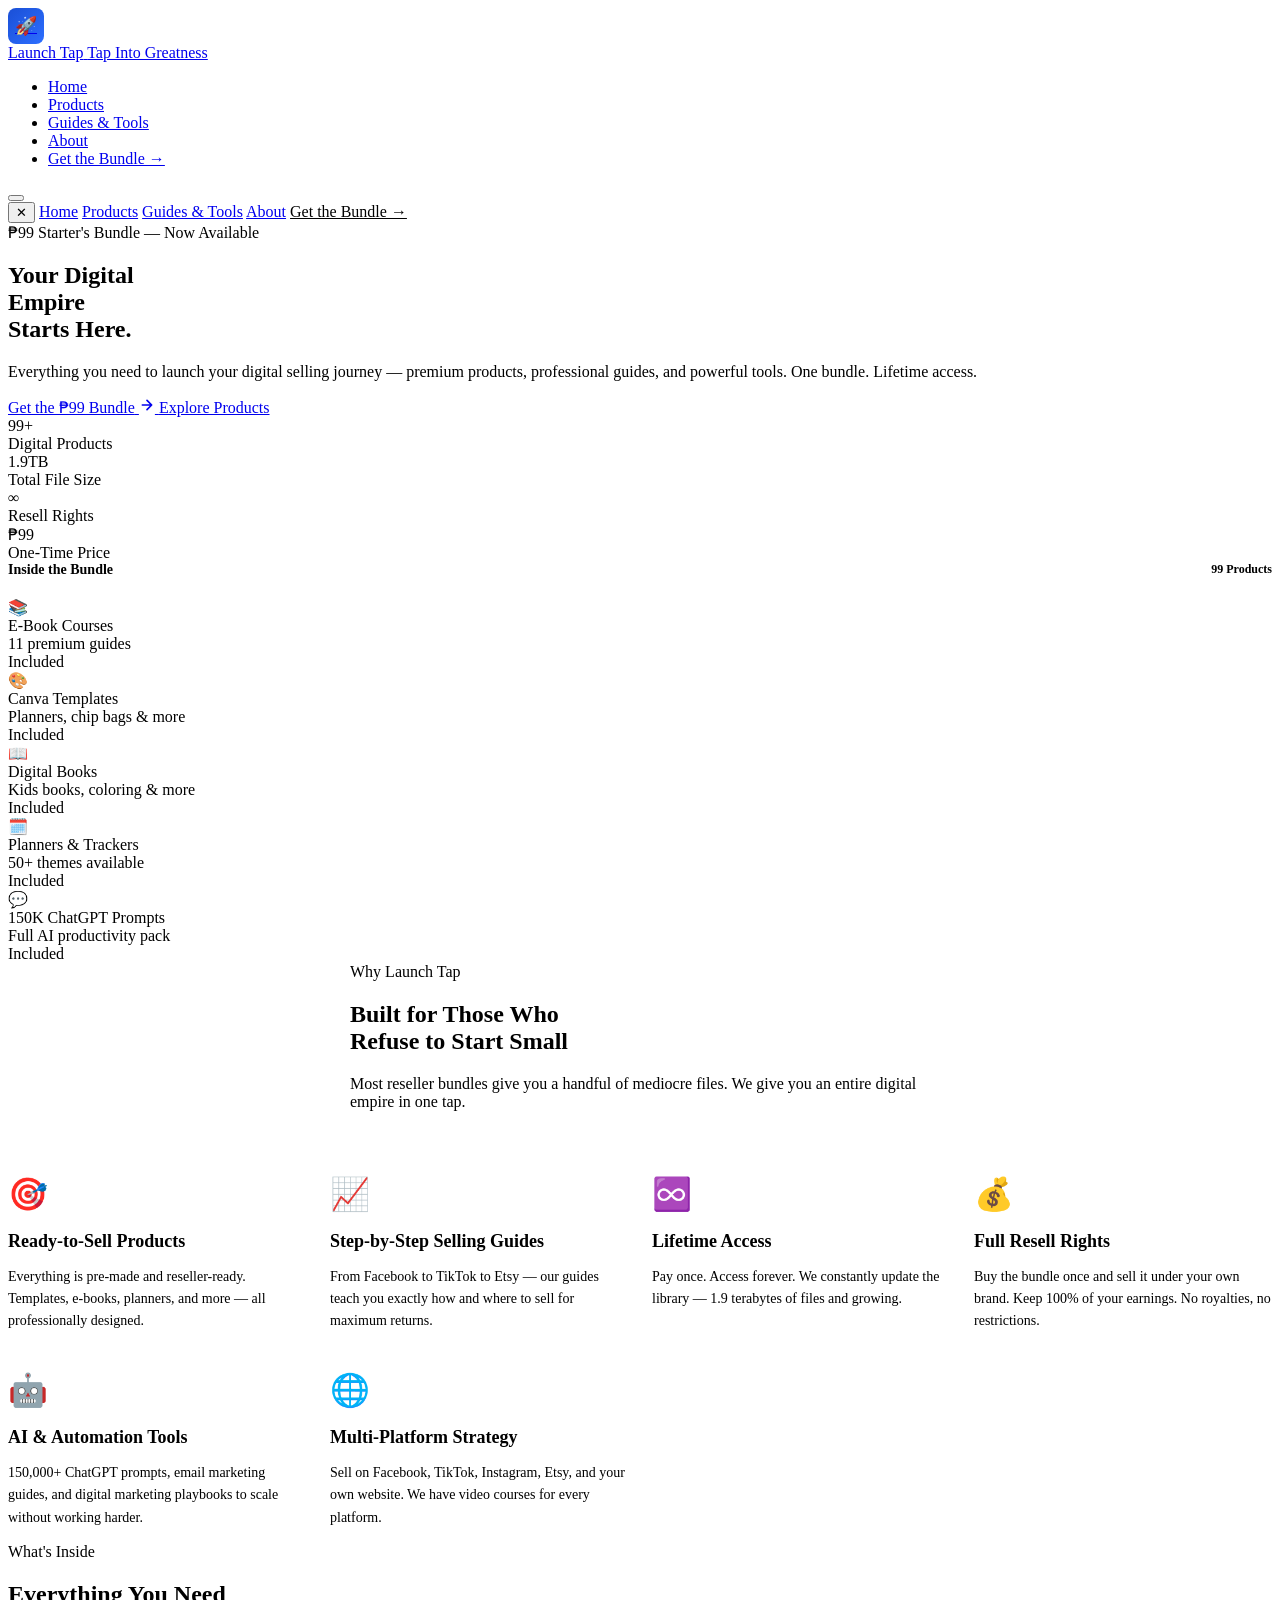
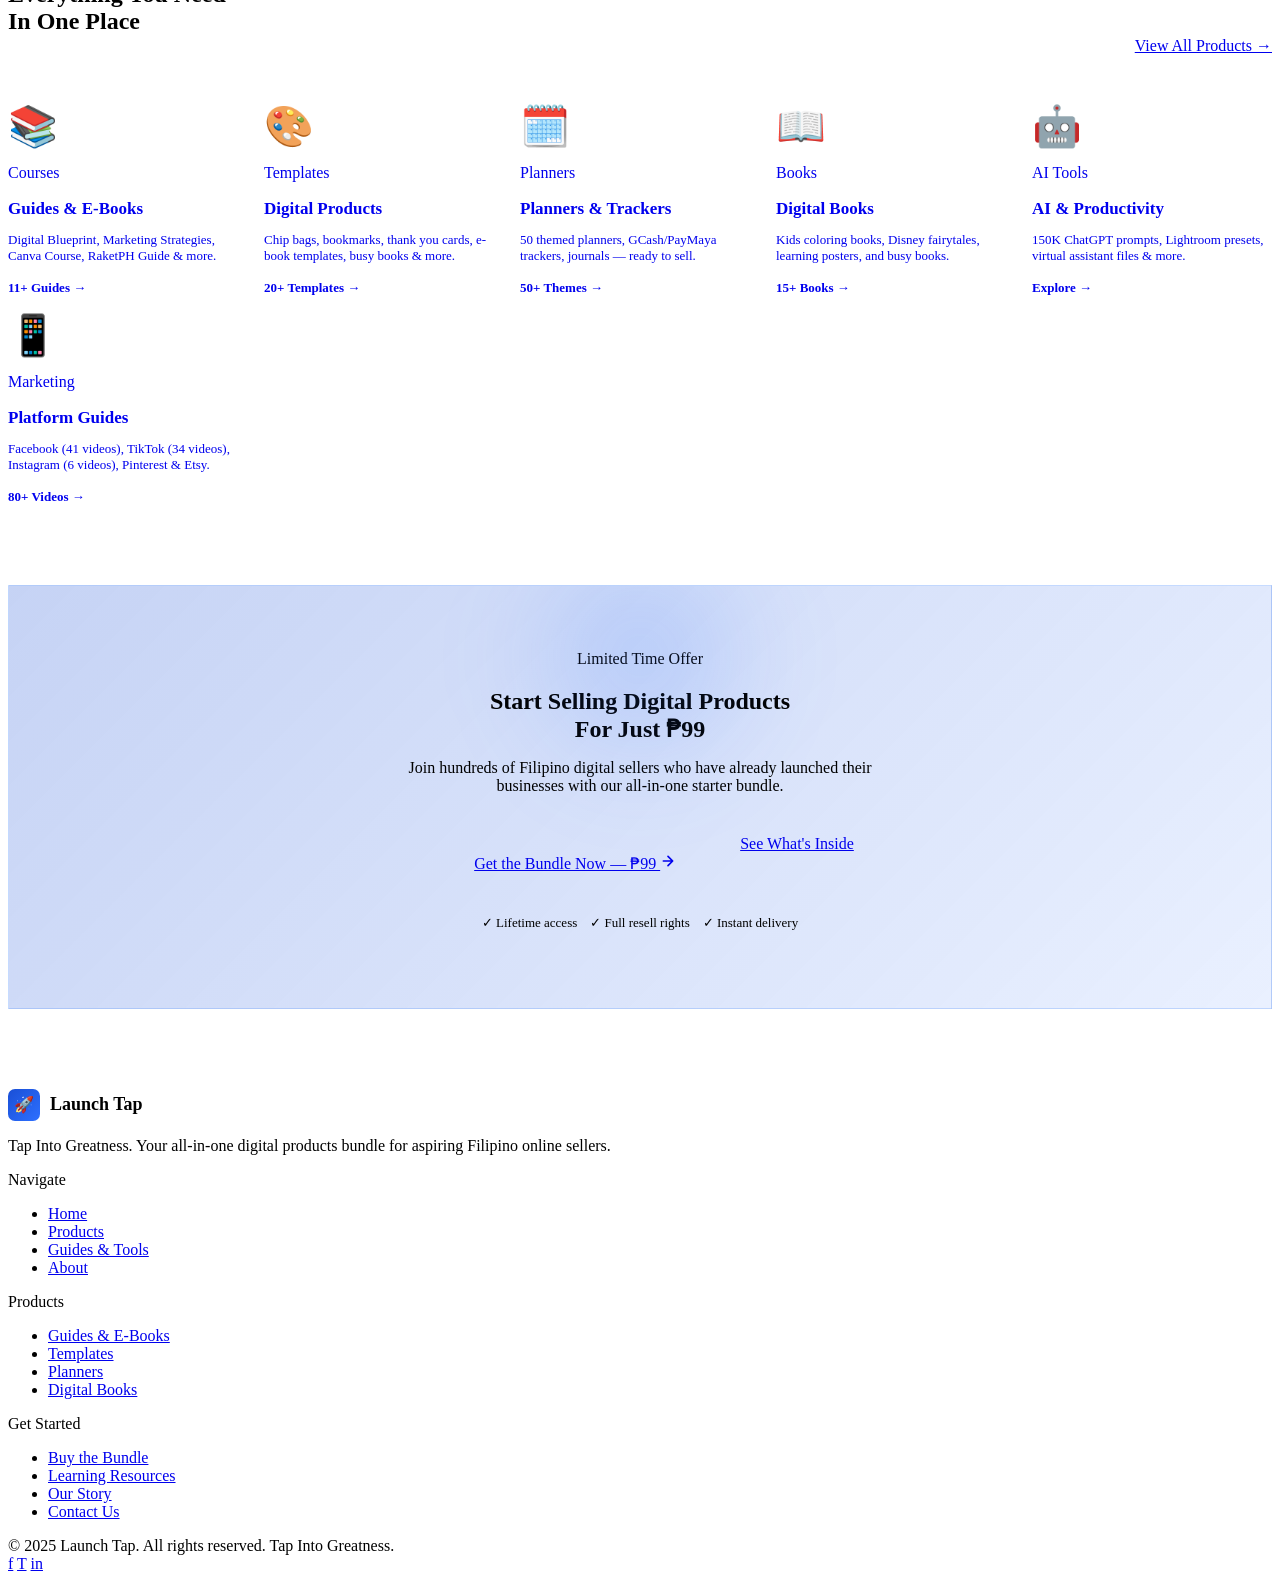
==== index.html @ 46e18778 "Add files via upload" ====
<!DOCTYPE html>
<html lang="en">
<head>
  <meta charset="UTF-8" />
  <meta name="viewport" content="width=device-width, initial-scale=1.0" />
  <title>Launch Tap — Tap Into Greatness</title>
  <meta name="description" content="Your all-in-one digital reseller bundle. 99+ premium digital products, guides, tools, and templates to start selling online today." />
  <link rel="stylesheet" href="css/style.css" />
  <link rel="icon" href="data:image/svg+xml,<svg xmlns='http://www.w3.org/2000/svg' viewBox='0 0 100 100'><text y='.9em' font-size='90'>🚀</text></svg>" />
</head>
<body>

  <!-- Star field -->
  <div class="stars-bg" aria-hidden="true"></div>

  <!-- ======= NAVIGATION ======= -->
  <nav class="nav">
    <div class="container">
      <div class="nav__inner">
        <a href="index.html" class="nav__logo">
          <div style="width:36px;height:36px;background:linear-gradient(135deg,#1A4FD6,#2D6FFF);border-radius:8px;display:flex;align-items:center;justify-content:center;font-size:1.125rem;">🚀</div>
          <div>
            <span class="nav__logo-text">Launch Tap</span>
            <span class="nav__logo-sub">Tap Into Greatness</span>
          </div>
        </a>

        <ul class="nav__links">
          <li><a href="index.html" class="nav__link">Home</a></li>
          <li><a href="products.html" class="nav__link">Products</a></li>
          <li><a href="guides.html" class="nav__link">Guides & Tools</a></li>
          <li><a href="about.html" class="nav__link">About</a></li>
          <li><a href="contact.html" class="nav__link nav__cta">Get the Bundle →</a></li>
        </ul>

        <button class="nav__hamburger" aria-label="Open menu">
          <span></span><span></span><span></span>
        </button>
      </div>
    </div>
  </nav>

  <!-- Mobile nav -->
  <div class="nav__mobile" role="dialog" aria-label="Mobile navigation">
    <button class="nav__mobile-close" aria-label="Close menu">✕</button>
    <a href="index.html" class="nav__link">Home</a>
    <a href="products.html" class="nav__link">Products</a>
    <a href="guides.html" class="nav__link">Guides & Tools</a>
    <a href="about.html" class="nav__link">About</a>
    <a href="contact.html" class="nav__link" style="color:var(--glow)">Get the Bundle →</a>
  </div>

  <div class="page-wrapper">

    <!-- ======= HERO ======= -->
    <section class="hero">
      <div class="container">
        <div class="hero__content">
          <div class="hero__eyebrow">
            <span class="dot"></span>
            ₱99 Starter's Bundle — Now Available
          </div>

          <h1 class="hero__title">
            Your Digital<br/>
            Empire<br/>
            <span>Starts Here.</span>
          </h1>

          <p class="hero__subtitle">
            Everything you need to launch your digital selling journey — premium products, professional guides, and powerful tools. One bundle. Lifetime access.
          </p>

          <div class="hero__actions">
            <a href="contact.html" class="btn btn--primary">
              <span>Get the ₱99 Bundle</span>
              <svg xmlns="http://www.w3.org/2000/svg" width="16" height="16" viewBox="0 0 24 24" fill="none" stroke="currentColor" stroke-width="2.5" stroke-linecap="round" stroke-linejoin="round"><path d="M5 12h14M12 5l7 7-7 7"/></svg>
            </a>
            <a href="products.html" class="btn btn--ghost">Explore Products</a>
          </div>

          <div class="hero__stats">
            <div class="stat">
              <div class="stat__number">99<span>+</span></div>
              <div class="stat__label">Digital Products</div>
            </div>
            <div class="stat">
              <div class="stat__number">1.9<span>TB</span></div>
              <div class="stat__label">Total File Size</div>
            </div>
            <div class="stat">
              <div class="stat__number">∞</div>
              <div class="stat__label">Resell Rights</div>
            </div>
            <div class="stat">
              <div class="stat__number"><span>₱</span>99</div>
              <div class="stat__label">One-Time Price</div>
            </div>
          </div>
        </div>

        <!-- Floating Visual -->
        <div class="hero__visual">
          <div class="hero__visual-card">
            <div style="display:flex;align-items:center;gap:10px;margin-bottom:20px;">
              <div style="font-family:var(--font-display);font-size:0.875rem;font-weight:700;color:var(--white);">Inside the Bundle</div>
              <div style="margin-left:auto;font-size:0.75rem;color:var(--glow);font-weight:600;">99 Products</div>
            </div>
            <div class="mini-product">
              <div class="mini-product__icon">📚</div>
              <div class="mini-product__info">
                <div class="mini-product__name">E-Book Courses</div>
                <div class="mini-product__tag">11 premium guides</div>
              </div>
              <div class="mini-product__badge">Included</div>
            </div>
            <div class="mini-product">
              <div class="mini-product__icon">🎨</div>
              <div class="mini-product__info">
                <div class="mini-product__name">Canva Templates</div>
                <div class="mini-product__tag">Planners, chip bags & more</div>
              </div>
              <div class="mini-product__badge">Included</div>
            </div>
            <div class="mini-product">
              <div class="mini-product__icon">📖</div>
              <div class="mini-product__info">
                <div class="mini-product__name">Digital Books</div>
                <div class="mini-product__tag">Kids books, coloring & more</div>
              </div>
              <div class="mini-product__badge">Included</div>
            </div>
            <div class="mini-product">
              <div class="mini-product__icon">🗓️</div>
              <div class="mini-product__info">
                <div class="mini-product__name">Planners & Trackers</div>
                <div class="mini-product__tag">50+ themes available</div>
              </div>
              <div class="mini-product__badge">Included</div>
            </div>
            <div class="mini-product">
              <div class="mini-product__icon">💬</div>
              <div class="mini-product__info">
                <div class="mini-product__name">150K ChatGPT Prompts</div>
                <div class="mini-product__tag">Full AI productivity pack</div>
              </div>
              <div class="mini-product__badge">Included</div>
            </div>
          </div>
        </div>
      </div>
    </section>

    <div class="divider"></div>

    <!-- ======= WHY LAUNCH TAP ======= -->
    <section>
      <div class="container">
        <div class="text-center" style="max-width:580px;margin:0 auto 64px;">
          <div class="section-label">Why Launch Tap</div>
          <h2 class="section-title">Built for Those Who<br/><span>Refuse to Start Small</span></h2>
          <p class="section-desc" style="margin:0 auto;">Most reseller bundles give you a handful of mediocre files. We give you an entire digital empire in one tap.</p>
        </div>

        <div style="display:grid;grid-template-columns:repeat(auto-fit,minmax(260px,1fr));gap:24px;">

          <div class="card reveal">
            <div style="font-size:2rem;margin-bottom:16px;">🎯</div>
            <h3 style="font-family:var(--font-display);font-size:1.125rem;font-weight:700;margin-bottom:10px;color:var(--white);">Ready-to-Sell Products</h3>
            <p style="font-size:0.875rem;color:var(--muted);line-height:1.6;">Everything is pre-made and reseller-ready. Templates, e-books, planners, and more — all professionally designed.</p>
          </div>

          <div class="card reveal">
            <div style="font-size:2rem;margin-bottom:16px;">📈</div>
            <h3 style="font-family:var(--font-display);font-size:1.125rem;font-weight:700;margin-bottom:10px;color:var(--white);">Step-by-Step Selling Guides</h3>
            <p style="font-size:0.875rem;color:var(--muted);line-height:1.6;">From Facebook to TikTok to Etsy — our guides teach you exactly how and where to sell for maximum returns.</p>
          </div>

          <div class="card reveal">
            <div style="font-size:2rem;margin-bottom:16px;">♾️</div>
            <h3 style="font-family:var(--font-display);font-size:1.125rem;font-weight:700;margin-bottom:10px;color:var(--white);">Lifetime Access</h3>
            <p style="font-size:0.875rem;color:var(--muted);line-height:1.6;">Pay once. Access forever. We constantly update the library — 1.9 terabytes of files and growing.</p>
          </div>

          <div class="card reveal">
            <div style="font-size:2rem;margin-bottom:16px;">💰</div>
            <h3 style="font-family:var(--font-display);font-size:1.125rem;font-weight:700;margin-bottom:10px;color:var(--white);">Full Resell Rights</h3>
            <p style="font-size:0.875rem;color:var(--muted);line-height:1.6;">Buy the bundle once and sell it under your own brand. Keep 100% of your earnings. No royalties, no restrictions.</p>
          </div>

          <div class="card reveal">
            <div style="font-size:2rem;margin-bottom:16px;">🤖</div>
            <h3 style="font-family:var(--font-display);font-size:1.125rem;font-weight:700;margin-bottom:10px;color:var(--white);">AI & Automation Tools</h3>
            <p style="font-size:0.875rem;color:var(--muted);line-height:1.6;">150,000+ ChatGPT prompts, email marketing guides, and digital marketing playbooks to scale without working harder.</p>
          </div>

          <div class="card reveal">
            <div style="font-size:2rem;margin-bottom:16px;">🌐</div>
            <h3 style="font-family:var(--font-display);font-size:1.125rem;font-weight:700;margin-bottom:10px;color:var(--white);">Multi-Platform Strategy</h3>
            <p style="font-size:0.875rem;color:var(--muted);line-height:1.6;">Sell on Facebook, TikTok, Instagram, Etsy, and your own website. We have video courses for every platform.</p>
          </div>

        </div>
      </div>
    </section>

    <div class="divider"></div>

    <!-- ======= PRODUCT CATEGORIES PREVIEW ======= -->
    <section>
      <div class="container">
        <div style="display:flex;align-items:flex-end;justify-content:space-between;flex-wrap:wrap;gap:24px;margin-bottom:48px;">
          <div>
            <div class="section-label">What's Inside</div>
            <h2 class="section-title">Everything You Need<br/><span>In One Place</span></h2>
          </div>
          <a href="products.html" class="btn btn--ghost btn--sm">View All Products →</a>
        </div>

        <div style="display:grid;grid-template-columns:repeat(auto-fit,minmax(240px,1fr));gap:16px;">

          <a href="products.html#guides" class="card reveal" style="text-decoration:none;">
            <div style="font-size:2.5rem;margin-bottom:14px;">📚</div>
            <div class="category-badge" style="margin-bottom:12px;">Courses</div>
            <h3 style="font-family:var(--font-display);font-size:1.0625rem;font-weight:700;color:var(--white);margin-bottom:8px;">Guides & E-Books</h3>
            <p style="font-size:0.8125rem;color:var(--muted);">Digital Blueprint, Marketing Strategies, Canva Course, RaketPH Guide & more.</p>
            <div style="margin-top:16px;font-size:0.8125rem;font-weight:600;color:var(--glow);">11+ Guides →</div>
          </a>

          <a href="products.html#templates" class="card reveal" style="text-decoration:none;">
            <div style="font-size:2.5rem;margin-bottom:14px;">🎨</div>
            <div class="category-badge" style="margin-bottom:12px;">Templates</div>
            <h3 style="font-family:var(--font-display);font-size:1.0625rem;font-weight:700;color:var(--white);margin-bottom:8px;">Digital Products</h3>
            <p style="font-size:0.8125rem;color:var(--muted);">Chip bags, bookmarks, thank you cards, e-book templates, busy books & more.</p>
            <div style="margin-top:16px;font-size:0.8125rem;font-weight:600;color:var(--glow);">20+ Templates →</div>
          </a>

          <a href="products.html#planners" class="card reveal" style="text-decoration:none;">
            <div style="font-size:2.5rem;margin-bottom:14px;">🗓️</div>
            <div class="category-badge" style="margin-bottom:12px;">Planners</div>
            <h3 style="font-family:var(--font-display);font-size:1.0625rem;font-weight:700;color:var(--white);margin-bottom:8px;">Planners & Trackers</h3>
            <p style="font-size:0.8125rem;color:var(--muted);">50 themed planners, GCash/PayMaya trackers, journals — ready to sell.</p>
            <div style="margin-top:16px;font-size:0.8125rem;font-weight:600;color:var(--glow);">50+ Themes →</div>
          </a>

          <a href="products.html#books" class="card reveal" style="text-decoration:none;">
            <div style="font-size:2.5rem;margin-bottom:14px;">📖</div>
            <div class="category-badge" style="margin-bottom:12px;">Books</div>
            <h3 style="font-family:var(--font-display);font-size:1.0625rem;font-weight:700;color:var(--white);margin-bottom:8px;">Digital Books</h3>
            <p style="font-size:0.8125rem;color:var(--muted);">Kids coloring books, Disney fairytales, learning posters, and busy books.</p>
            <div style="margin-top:16px;font-size:0.8125rem;font-weight:600;color:var(--glow);">15+ Books →</div>
          </a>

          <a href="products.html#tools" class="card reveal" style="text-decoration:none;">
            <div style="font-size:2.5rem;margin-bottom:14px;">🤖</div>
            <div class="category-badge" style="margin-bottom:12px;">AI Tools</div>
            <h3 style="font-family:var(--font-display);font-size:1.0625rem;font-weight:700;color:var(--white);margin-bottom:8px;">AI & Productivity</h3>
            <p style="font-size:0.8125rem;color:var(--muted);">150K ChatGPT prompts, Lightroom presets, virtual assistant files & more.</p>
            <div style="margin-top:16px;font-size:0.8125rem;font-weight:600;color:var(--glow);">Explore →</div>
          </a>

          <a href="guides.html" class="card reveal" style="text-decoration:none;">
            <div style="font-size:2.5rem;margin-bottom:14px;">📱</div>
            <div class="category-badge" style="margin-bottom:12px;">Marketing</div>
            <h3 style="font-family:var(--font-display);font-size:1.0625rem;font-weight:700;color:var(--white);margin-bottom:8px;">Platform Guides</h3>
            <p style="font-size:0.8125rem;color:var(--muted);">Facebook (41 videos), TikTok (34 videos), Instagram (6 videos), Pinterest & Etsy.</p>
            <div style="margin-top:16px;font-size:0.8125rem;font-weight:600;color:var(--glow);">80+ Videos →</div>
          </a>

        </div>
      </div>
    </section>

    <div class="divider"></div>

    <!-- ======= CTA BANNER ======= -->
    <section style="padding:80px 0;">
      <div class="container">
        <div style="background:linear-gradient(135deg,rgba(26,79,214,0.25),rgba(45,111,255,0.1));border:1px solid rgba(91,155,255,0.25);border-radius:var(--radius-xl);padding:64px;text-align:center;position:relative;overflow:hidden;">

          <div style="position:absolute;top:-80px;left:50%;transform:translateX(-50%);width:300px;height:300px;background:radial-gradient(circle,rgba(45,111,255,0.2),transparent 70%);border-radius:50%;filter:blur(40px);pointer-events:none;"></div>

          <div class="section-label" style="justify-content:center;margin-bottom:20px;">Limited Time Offer</div>
          <h2 class="section-title" style="margin-bottom:16px;">Start Selling Digital Products<br/><span>For Just ₱99</span></h2>
          <p style="font-size:1rem;color:var(--muted);margin-bottom:40px;max-width:480px;margin-left:auto;margin-right:auto;">Join hundreds of Filipino digital sellers who have already launched their businesses with our all-in-one starter bundle.</p>

          <div style="display:flex;gap:16px;justify-content:center;flex-wrap:wrap;">
            <a href="contact.html" class="btn btn--primary" style="font-size:1rem;padding:18px 48px;">
              Get the Bundle Now — ₱99
              <svg xmlns="http://www.w3.org/2000/svg" width="16" height="16" viewBox="0 0 24 24" fill="none" stroke="currentColor" stroke-width="2.5" stroke-linecap="round" stroke-linejoin="round"><path d="M5 12h14M12 5l7 7-7 7"/></svg>
            </a>
            <a href="products.html" class="btn btn--ghost">See What's Inside</a>
          </div>

          <p style="margin-top:24px;font-size:0.8125rem;color:var(--muted);">✓ Lifetime access &nbsp;&nbsp; ✓ Full resell rights &nbsp;&nbsp; ✓ Instant delivery</p>
        </div>
      </div>
    </section>

  </div><!-- end page-wrapper -->

  <!-- ======= FOOTER ======= -->
  <footer class="footer">
    <div class="container">
      <div class="footer__inner">
        <div class="footer__brand">
          <div style="display:flex;align-items:center;gap:10px;margin-bottom:4px;">
            <div style="width:32px;height:32px;background:linear-gradient(135deg,#1A4FD6,#2D6FFF);border-radius:7px;display:flex;align-items:center;justify-content:center;font-size:1rem;">🚀</div>
            <span style="font-family:var(--font-display);font-size:1.125rem;font-weight:800;color:var(--white);">Launch Tap</span>
          </div>
          <p>Tap Into Greatness. Your all-in-one digital products bundle for aspiring Filipino online sellers.</p>
        </div>
        <div>
          <div class="footer__heading">Navigate</div>
          <ul class="footer__links">
            <li><a href="index.html">Home</a></li>
            <li><a href="products.html">Products</a></li>
            <li><a href="guides.html">Guides & Tools</a></li>
            <li><a href="about.html">About</a></li>
          </ul>
        </div>
        <div>
          <div class="footer__heading">Products</div>
          <ul class="footer__links">
            <li><a href="products.html#guides">Guides & E-Books</a></li>
            <li><a href="products.html#templates">Templates</a></li>
            <li><a href="products.html#planners">Planners</a></li>
            <li><a href="products.html#books">Digital Books</a></li>
          </ul>
        </div>
        <div>
          <div class="footer__heading">Get Started</div>
          <ul class="footer__links">
            <li><a href="contact.html">Buy the Bundle</a></li>
            <li><a href="guides.html">Learning Resources</a></li>
            <li><a href="about.html">Our Story</a></li>
            <li><a href="contact.html">Contact Us</a></li>
          </ul>
        </div>
      </div>
      <div class="footer__bottom">
        <div class="footer__copy">© 2025 <span>Launch Tap</span>. All rights reserved. Tap Into Greatness.</div>
        <div class="footer__social">
          <a href="#" aria-label="Facebook">f</a>
          <a href="#" aria-label="TikTok">T</a>
          <a href="#" aria-label="Instagram">in</a>
        </div>
      </div>
    </div>
  </footer>

  <script src="js/main.js"></script>
</body>
</html>
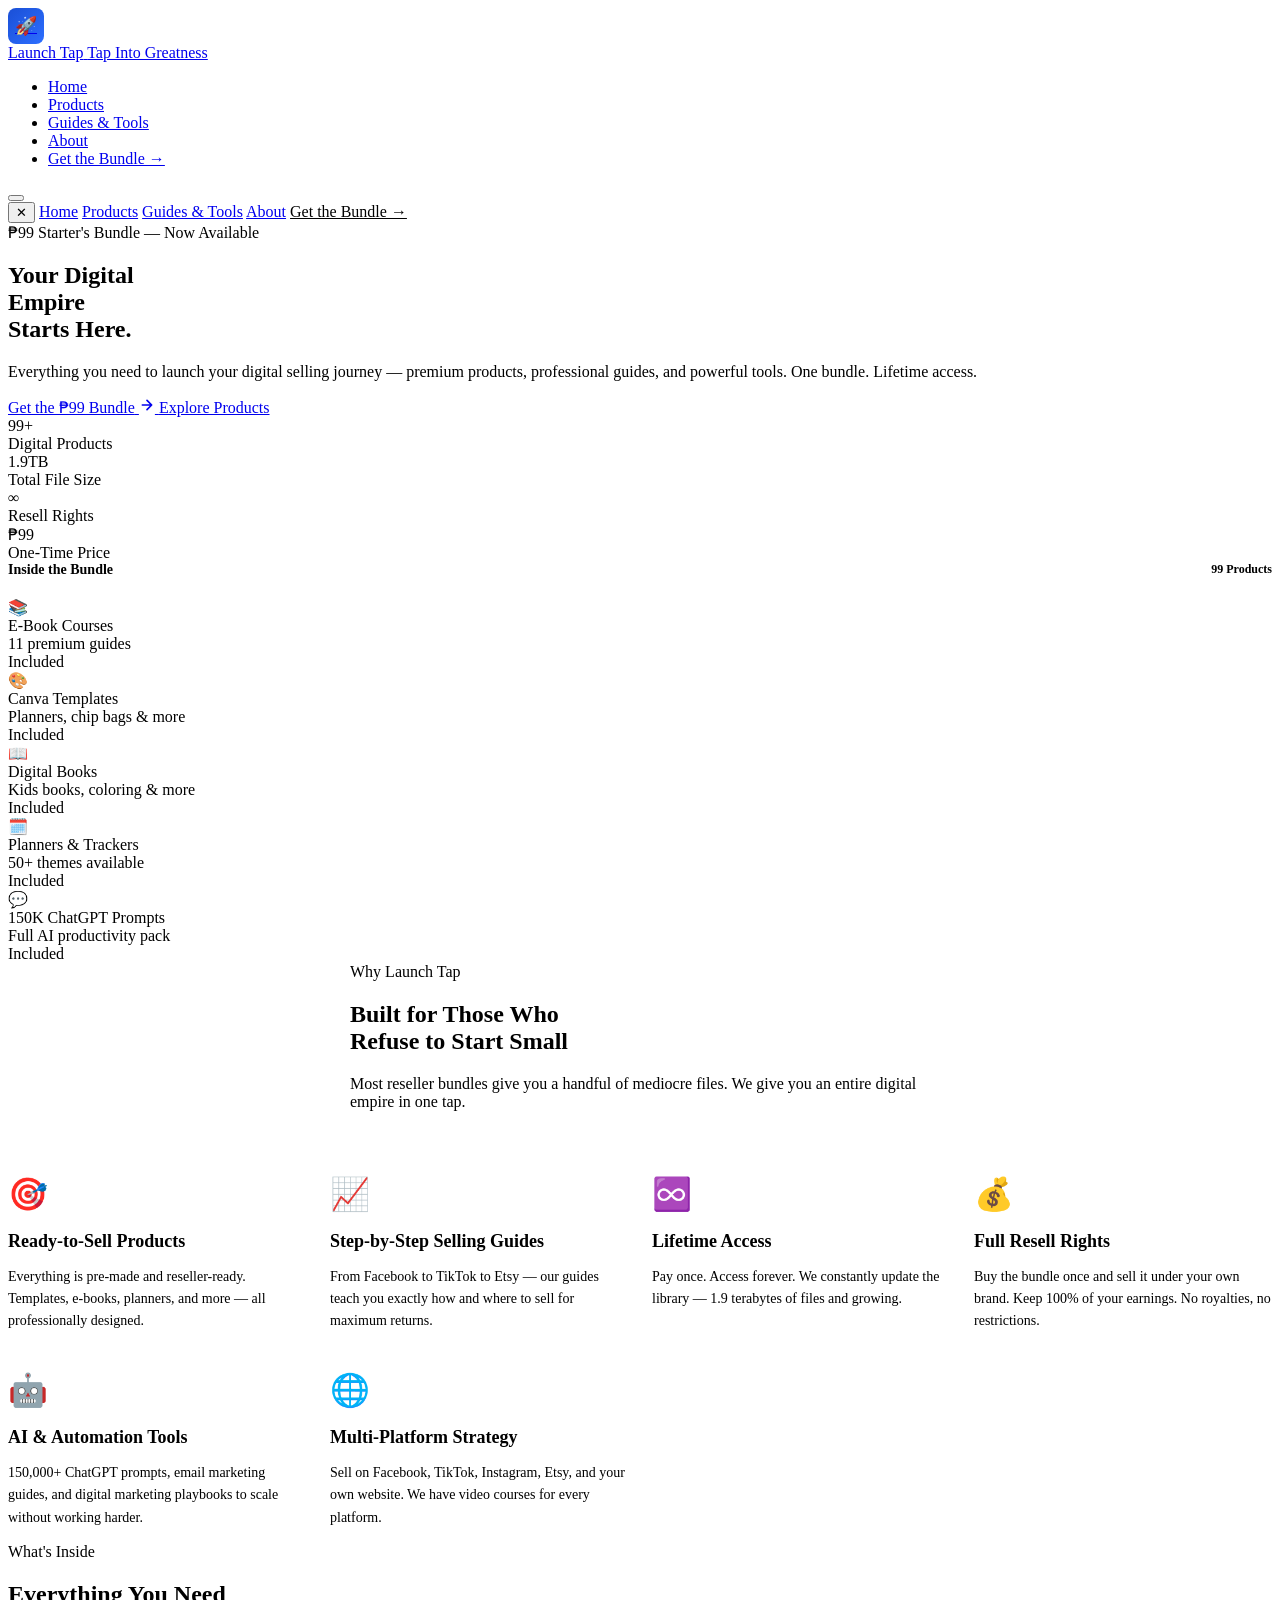
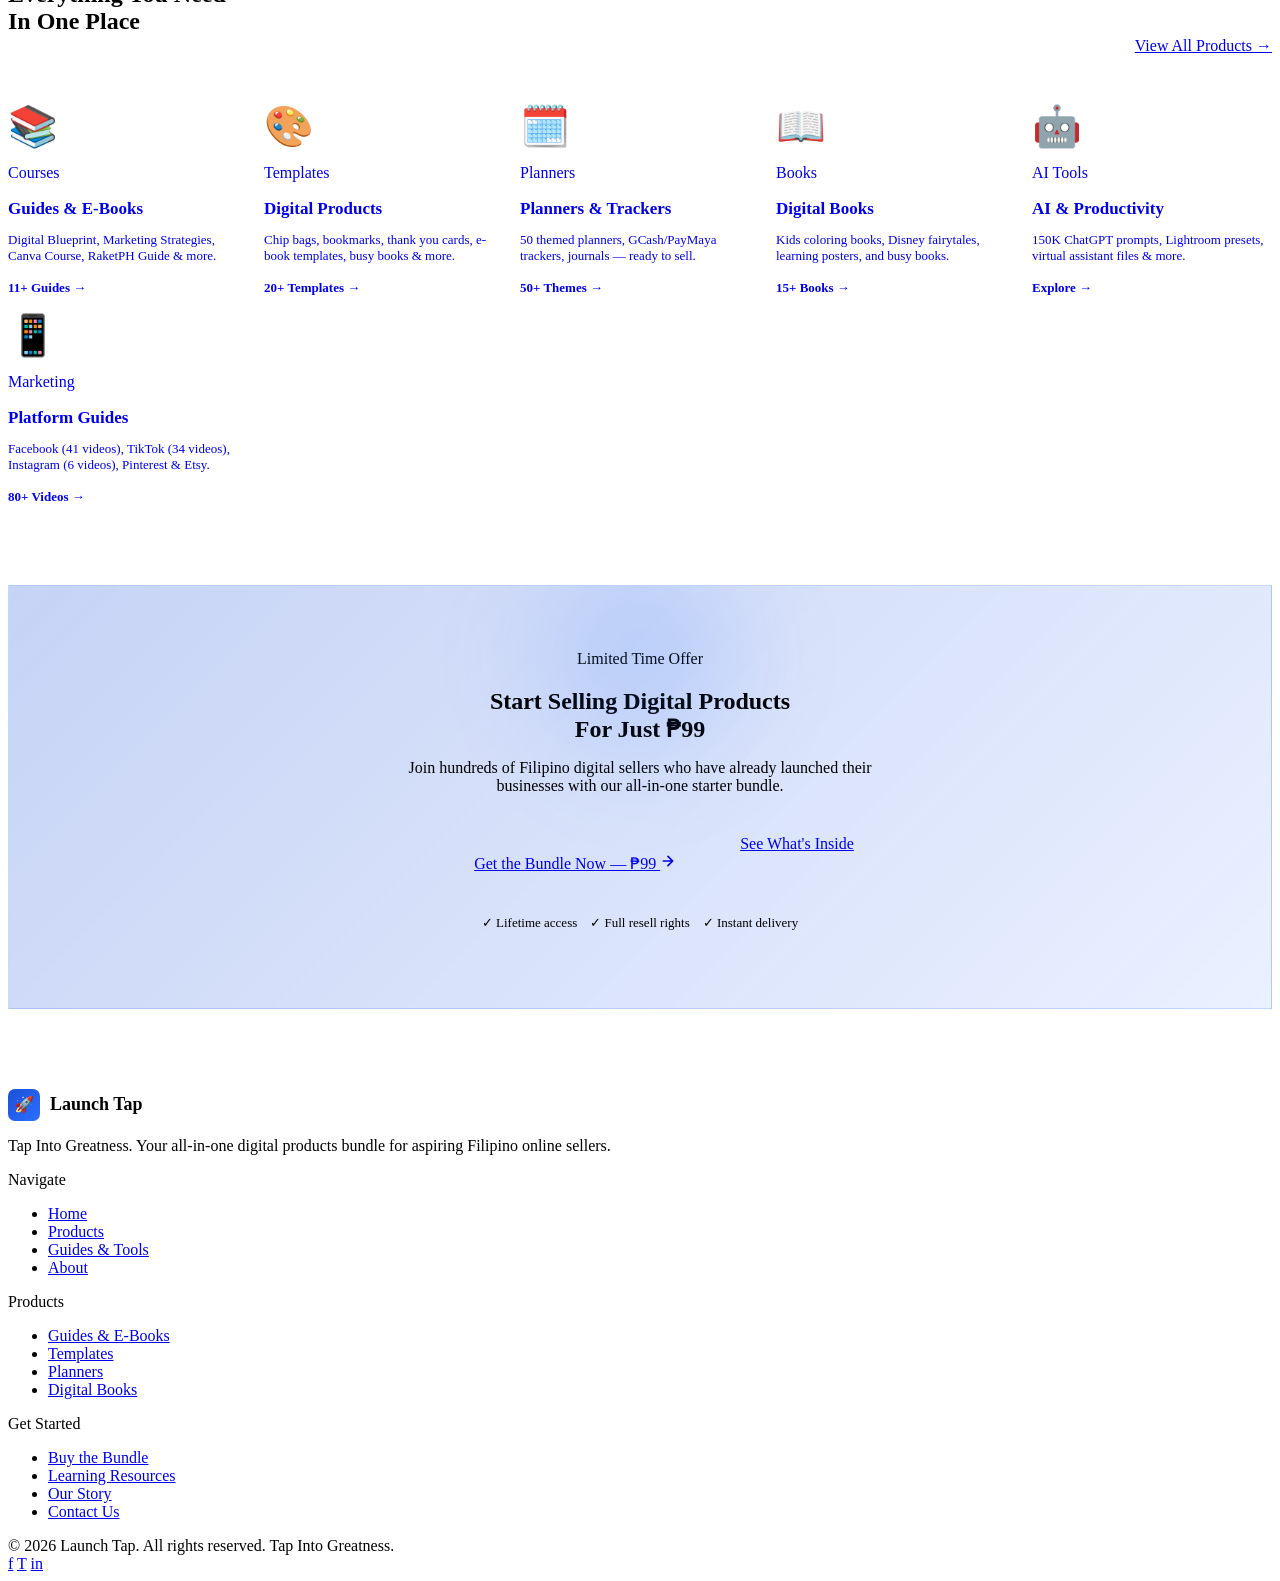
==== commit facd5f47: "Update footer copyright year to 2026" ====
--- a/index.html
+++ b/index.html
@@ -339,7 +339,7 @@
         </div>
       </div>
       <div class="footer__bottom">
-        <div class="footer__copy">© 2025 <span>Launch Tap</span>. All rights reserved. Tap Into Greatness.</div>
+        <div class="footer__copy">© 2026 <span>Launch Tap</span>. All rights reserved. Tap Into Greatness.</div>
         <div class="footer__social">
           <a href="#" aria-label="Facebook">f</a>
           <a href="#" aria-label="TikTok">T</a>
